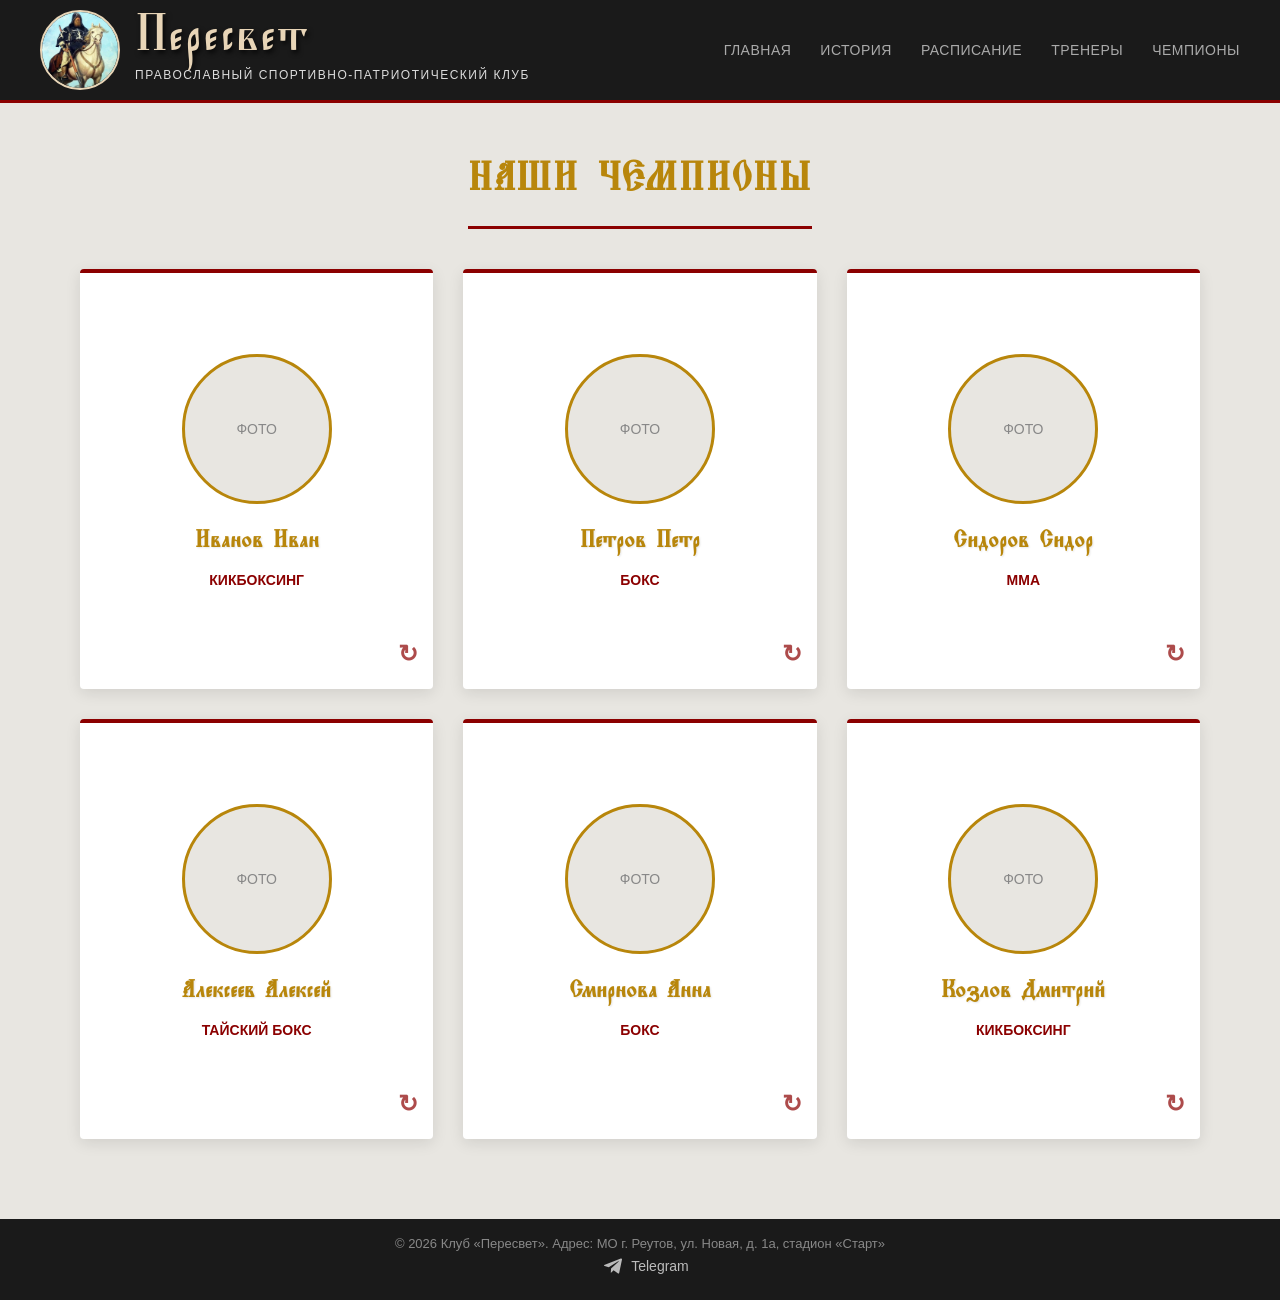
==== pages/champions.html @ cae033c3 "Добавлены страницы тренеров и макет чемпионов с 3D-карточками" ====
<!DOCTYPE html>
<html lang="ru">

<head>
	<meta charset="UTF-8">
	<meta name="viewport" content="width=device-width, initial-scale=1.0">
	<title>Наши чемпионы — Пересвет</title>
	<link rel="stylesheet" href="../css/style.css">
	<link rel="icon" href="../images/favicon.png" type="image/png">
</head>

<body>

	<header class="header">
		<div class="container header__inner">
			<a href="../index.html" class="logo">
				<img src="../images/logotype.webp" alt="Пересвет" class="logo__img">
				<div class="logo__text">
					<span class="logo__title">Пересвет</span>
					<span class="logo__subtitle">Православный спортивно-патриотический клуб</span>
				</div>
			</a>
			<nav class="nav">
				<a href="../index.html">Главная</a>
				<a href="history.html">История</a>
				<a href="schedule.html">Расписание</a>
				<a href="coaches.html">Тренеры</a>
				<a href="champions.html">Чемпионы</a>
			</nav>
		</div>
	</header>

	<main>
		<section class="page-content">
			<div class="container">
				<h1 class="page-title">Наши чемпионы</h1>

				<div class="champions-grid">
					<!-- Чемпион 1 -->
					<div class="flip-card">
						<div class="flip-card__inner">
							<div class="flip-card__front">
								<div class="coach-card__img-placeholder"><span>Фото</span></div>
								<h3 class="coach-card__name">Иванов Иван</h3>
								<div class="coach-card__role">Кикбоксинг</div>
								<div class="flip-icon">↻</div>
							</div>
							<div class="flip-card__back">
								<h3 class="coach-card__name" style="color: #e8d5b7;">Достижения</h3>
								<p class="flip-card__desc">Мастер спорта России. Победитель Первенства Европы 2022 года. Многократный
									чемпион Московской области.</p>
							</div>
						</div>
					</div>

					<!-- Чемпион 2 -->
					<div class="flip-card">
						<div class="flip-card__inner">
							<div class="flip-card__front">
								<div class="coach-card__img-placeholder"><span>Фото</span></div>
								<h3 class="coach-card__name">Петров Петр</h3>
								<div class="coach-card__role">Бокс</div>
								<div class="flip-icon">↻</div>
							</div>
							<div class="flip-card__back">
								<h3 class="coach-card__name" style="color: #e8d5b7;">Достижения</h3>
								<p class="flip-card__desc">Победитель Всероссийского турнира среди юниоров. Обладатель Кубка
									Губернатора.</p>
							</div>
						</div>
					</div>

					<!-- Чемпион 3 -->
					<div class="flip-card">
						<div class="flip-card__inner">
							<div class="flip-card__front">
								<div class="coach-card__img-placeholder"><span>Фото</span></div>
								<h3 class="coach-card__name">Сидоров Сидор</h3>
								<div class="coach-card__role">ММА</div>
								<div class="flip-icon">↻</div>
							</div>
							<div class="flip-card__back">
								<h3 class="coach-card__name" style="color: #e8d5b7;">Достижения</h3>
								<p class="flip-card__desc">Призер чемпионата ЦФО по смешанным единоборствам. Профессиональный боец.</p>
							</div>
						</div>
					</div>

					<!-- Чемпион 4 -->
					<div class="flip-card">
						<div class="flip-card__inner">
							<div class="flip-card__front">
								<div class="coach-card__img-placeholder"><span>Фото</span></div>
								<h3 class="coach-card__name">Алексеев Алексей</h3>
								<div class="coach-card__role">Тайский бокс</div>
								<div class="flip-icon">↻</div>
							</div>
							<div class="flip-card__back">
								<h3 class="coach-card__name" style="color: #e8d5b7;">Достижения</h3>
								<p class="flip-card__desc">Чемпион Московской области по тайскому боксу. Имеет более 20 профессиональных
									боев.</p>
							</div>
						</div>
					</div>

					<!-- Чемпион 5 -->
					<div class="flip-card">
						<div class="flip-card__inner">
							<div class="flip-card__front">
								<div class="coach-card__img-placeholder"><span>Фото</span></div>
								<h3 class="coach-card__name">Смирнова Анна</h3>
								<div class="coach-card__role">Бокс</div>
								<div class="flip-icon">↻</div>
							</div>
							<div class="flip-card__back">
								<h3 class="coach-card__name" style="color: #e8d5b7;">Достижения</h3>
								<p class="flip-card__desc">Абсолютная чемпионка региона. Участница всероссийских соревнований.</p>
							</div>
						</div>
					</div>

					<!-- Чемпион 6 -->
					<div class="flip-card">
						<div class="flip-card__inner">
							<div class="flip-card__front">
								<div class="coach-card__img-placeholder"><span>Фото</span></div>
								<h3 class="coach-card__name">Козлов Дмитрий</h3>
								<div class="coach-card__role">Кикбоксинг</div>
								<div class="flip-icon">↻</div>
							</div>
							<div class="flip-card__back">
								<h3 class="coach-card__name" style="color: #e8d5b7;">Достижения</h3>
								<p class="flip-card__desc">Обладатель черного пояса. Победитель международного турнира в категории до 75
									кг.</p>
							</div>
						</div>
					</div>
				</div>

			</div>
		</section>
	</main>

	<footer class="footer">
		<div class="container">
			<p>© 2026 Клуб «Пересвет». Адрес: МО г. Реутов, ул. Новая, д. 1а, стадион «Старт»</p>
			<a href="https://t.me/peresvet_reutov" class="social-link" aria-label="Telegram" title="Мы в Telegram"
				target="_blank">
				<svg viewBox="0 0 24 24" width="24" height="24" fill="currentColor">
					<path
						d="M9.78 18.65l.28-4.23 7.68-6.92c.34-.31-.07-.46-.52-.19L7.74 13.3 3.64 12c-.88-.25-.89-.86.2-1.3l15.97-6.16c.73-.33 1.43.18 1.15 1.3l-2.72 12.81c-.19.91-.74 1.13-1.5.71L12.6 16.3l-1.99 1.93c-.23.23-.42.42-.83.42z" />
				</svg>
				<span>Telegram</span>
			</a>
		</div>
	</footer>

	<script src="../js/script.js"></script>
</body>

</html>
---- css/style.css ----
/* =========================================
   1. ПОДКЛЮЧЕНИЕ ШРИФТОВ
   ========================================= */
@font-face {
    font-family: 'Fedorovsk';
    src: url('../fonts/FedorovskUnicode.otf') format('opentype');
}

@font-face {
    font-family: 'Ponomar';
    src: url('../fonts/PonomarUnicode.otf') format('opentype');
}

/* =========================================
   2. БАЗОВЫЕ НАСТРОЙКИ И СБРОС
   ========================================= */
* {
    margin: 0;
    padding: 0;
    box-sizing: border-box;
}

body {
    font-family: 'PT Serif', 'Georgia', serif;
    line-height: 1.6;
    color: #222;
    background-color: #e8e6e1; /* Каменный фон */
    display: flex;
    flex-direction: column;
    min-height: 100vh;
}

main {
    flex: 1; /* Прижимает футер к низу */
}

.container {
    max-width: 100%; /* Растягиваем на всю ширину для шапки */
    margin: 0 auto;
    padding: 0 40px; /* Отступы от краев экрана */
}

/* Ограничиваем ширину контента для внутренних блоков, чтобы текст не растягивался на весь экран */
.hero__inner,
.page-content .container,
.history-preview .container {
    max-width: 1200px;
    margin: 0 auto;
}

/* =========================================
   3. ШАПКА САЙТА (HEADER)
   ========================================= */
.header {
    background-color: #1a1a1a; /* Почти черный */
    color: #fff;
    padding: 10px 0;
    border-bottom: 3px solid #8b0000; /* Бордовый акцент */
}

.header .container {
    max-width: 100%;
    padding: 0 40px;
}

.header__inner {
    display: flex;
    justify-content: space-between; /* Логотип влево, меню вправо */
    align-items: center;
    width: 100%;
}

/* Логотип */
.logo {
    display: flex;
    align-items: center;
    gap: 15px;
    text-decoration: none;
}

.logo__img {
    width: 80px;
    height: 80px;
    object-fit: cover;
    border-radius: 50%;
    border: 2px solid #e8d5b7; /* Тонкая золотистая окантовка */
    object-position: center 20%; /* Опускаем картинку, чтобы было видно голову */
}

.logo__text {
    display: flex;
    flex-direction: column;
    justify-content: center;
}

.logo__title {
    font-family: 'Ponomar', serif;
    font-size: 48px;
    line-height: 1;
    letter-spacing: 1px;
    color: #e8d5b7; /* Слоновая кость */
    text-shadow: 2px 3px 5px rgba(0, 0, 0, 0.8);
}

.logo__subtitle {
    font-family: Arial, sans-serif;
    font-size: 12px;
    color: #dcdcdc;
    text-transform: uppercase;
    letter-spacing: 1.5px;
    margin-top: 4px;
}

/* Навигация */
.nav a {
    font-family: Arial, sans-serif;
    color: #aaa;
    text-decoration: none;
    margin-left: 25px;
    font-size: 14px;
    text-transform: uppercase;
    letter-spacing: 0.5px;
    transition: color 0.3s;
}

.nav a:hover {
    color: #fff;
}

/* =========================================
   4. ГЛАВНЫЙ ЭКРАН (HERO)
   ========================================= */
.hero {
    padding: 60px 0;
    display: flex;
    justify-content: center;
}

.hero__inner {
    display: flex;
    justify-content: center;
    align-items: center;
    width: 100%;
}

/* Девиз на фоне ринга */
.hero__motto {
    font-family: 'Ponomar', 'PT Serif', serif;
    font-size: 48px;
    line-height: 1.4;
    color: #ffffff;
    font-weight: normal;
    text-transform: uppercase;
    letter-spacing: 2px;
    text-align: center;
    
    background-image: url('../images/ring-bg.jpg');
    background-size: cover;
    background-position: center;
    background-repeat: no-repeat;
    padding: 80px 120px;
    max-width: 1000px;
    width: 100%;
    
    border-top: 4px solid #8b0000;
    border-bottom: 4px solid #8b0000;
    box-shadow: 0 10px 30px rgba(0, 0, 0, 0.5);
    text-shadow: 3px 3px 8px rgba(0, 0, 0, 0.9);
}

/* =========================================
   5. БЛОК ИСТОРИИ НА ГЛАВНОЙ
   ========================================= */
.history-preview {
    padding: 60px 0;
    background-color: #fff;
    border-top: 1px solid #ddd;
}

.section-title {
    font-family: 'Ponomar', serif;
    font-size: 28px;
    color: #b8860b; /* Темно-золотой */
    text-align: center;
    text-transform: uppercase;
    letter-spacing: 1.5px;
    margin-bottom: 25px;
    display: inline-block;
    border-bottom: 2px solid #8b0000;
    padding-bottom: 10px;
}

/* Центрирование заголовка секции в блоке истории */
.history-preview .container {
    text-align: center;
}

.history-content {
    width: 100%;
    margin: 0 auto;
    font-family: 'PT Serif', 'Georgia', serif;
    font-size: 20px;
    line-height: 1.4;
    color: #333;
    text-align: justify;
    /* Возвращаем выравнивание тексту */
    text-align-last: left; 
}

.history-content p {
    margin-bottom: 15px;
}

/* Кнопка */
.btn {
    display: inline-block;
    margin-top: 20px;
    padding: 12px 30px;
    background-color: #8b0000;
    color: #fff;
    text-decoration: none;
    font-family: Arial, sans-serif;
    font-size: 14px;
    text-transform: uppercase;
    letter-spacing: 1px;
    border: 2px solid #8b0000;
    transition: all 0.3s ease;
}

.btn:hover {
    background-color: transparent;
    color: #8b0000;
}

/* =========================================
   6. ВНУТРЕННИЕ СТРАНИЦЫ (ИСТОРИЯ, РАСПИСАНИЕ)
   ========================================= */
.page-content {
    padding: 50px 0;
}

/* Заголовки внутренних страниц */
.page-title {
    font-family: 'Ponomar', serif;
    font-size: 36px;
    color: #b8860b; /* Темно-золотой */
    text-align: center;
    text-transform: uppercase;
    letter-spacing: 2px;
    margin-bottom: 40px;
    border-bottom: 3px solid #8b0000;
    padding-bottom: 15px;
    display: inline-block;
}

/* Центрирование заголовка страницы */
.page-content .container {
    text-align: center;
}

/* Возвращаем выравнивание всему контенту ниже заголовка */
.page-content .container > *:not(.page-title) {
    text-align: left;
}

/* =========================================
   7. РАСПИСАНИЕ (СЕТКА КАРТОЧЕК)
   ========================================= */
.schedule-grid {
    display: grid;
    grid-template-columns: repeat(auto-fit, minmax(300px, 1fr));
    gap: 25px;
    margin-bottom: 30px;
    text-align: left; /* Возвращаем текст в карточках влево */
}

.schedule-card {
    background-color: #fff;
    border-left: 6px solid #8b0000;
    padding: 25px;
    box-shadow: 0 4px 15px rgba(0, 0, 0, 0.06);
    transition: transform 0.3s ease, box-shadow 0.3s ease;
}

.schedule-card:hover {
    transform: translateY(-3px);
    box-shadow: 0 8px 20px rgba(0, 0, 0, 0.1);
}

.schedule-card__title {
    font-family: 'Ponomar', serif;
    font-size: 24px;
    color: #b8860b; /* Темно-золотой вместо мрачного #2b2b2b */
    margin-bottom: 5px;
    text-transform: uppercase;
    letter-spacing: 1px;
		/* Легкая тень для объема */
    text-shadow: 1px 1px 2px rgba(0, 0, 0, 0.2); 
}

.schedule-card__desc {
    font-family: Arial, sans-serif;
    font-size: 14px;
    color: #8b0000;
    font-weight: bold;
    margin-bottom: 20px;
    text-transform: uppercase;
}

.schedule-card__days {
    list-style: none;
    padding: 0;
    margin: 0;
}

.schedule-card__days li {
    font-family: 'PT Serif', 'Georgia', serif;
    font-size: 17px;
    color: #444;
    padding: 10px 0;
    border-bottom: 1px solid #eee;
    display: flex;
    justify-content: space-between;
    align-items: center;
}

.schedule-card__days li:last-child {
    border-bottom: none;
}

.schedule-card__days li span {
    font-family: Arial, sans-serif;
    font-weight: bold;
    color: #2b2b2b;
    font-size: 18px;
}

.schedule-note {
    font-family: Arial, sans-serif;
    font-size: 14px;
    color: #666;
    font-style: italic;
    margin-top: 20px;
    text-align: center;
}

/* =========================================
   9. ТРЕНЕРСКИЙ СОСТАВ
   ========================================= */
.coaches-grid {
    display: grid;
    grid-template-columns: repeat(auto-fit, minmax(300px, 1fr));
    gap: 30px;
    margin-bottom: 30px;
}

.coach-card {
    background-color: #fff;
    padding: 30px 20px;
    text-align: center;
    box-shadow: 0 4px 15px rgba(0, 0, 0, 0.06);
    border-top: 4px solid #8b0000; /* Бордовая полоса сверху */
    transition: transform 0.3s ease, box-shadow 0.3s ease;
    display: flex;
    flex-direction: column;
    align-items: center;
}

.coach-card:hover {
    transform: translateY(-5px);
    box-shadow: 0 8px 25px rgba(0, 0, 0, 0.1);
}

/* Заглушка для фото */
.coach-card__img-placeholder {
    width: 150px;
    height: 150px;
    background-color: #e8e6e1; /* Цвет фона сайта */
    border-radius: 50%; /* Круглая форма */
    display: flex;
    justify-content: center;
    align-items: center;
    margin-bottom: 20px;
    border: 3px solid #b8860b; /* Золотистая окантовка */
    color: #888;
    font-family: Arial, sans-serif;
    font-size: 14px;
    text-transform: uppercase;
}

/* Если добавишь реальное фото, используй этот класс */
.coach-card__img {
    width: 150px;
    height: 150px;
    object-fit: cover;
    border-radius: 50%;
    border: 3px solid #b8860b;
    margin-bottom: 20px;
}

.coach-card__name {
    font-family: 'Ponomar', serif;
    font-size: 22px;
    color: #b8860b; /* Темно-золотой */
    margin-bottom: 10px;
    text-shadow: 1px 1px 2px rgba(0, 0, 0, 0.1);
}

.coach-card__role {
    font-family: Arial, sans-serif;
    font-size: 14px;
    font-weight: bold;
    color: #8b0000; /* Бордовый */
    margin-bottom: 15px;
    text-transform: uppercase;
}

.coach-card__desc {
    font-family: 'PT Serif', 'Georgia', serif;
    font-size: 16px;
    color: #444;
    line-height: 1.5;
		text-align: justify;
}

/* =========================================
   10. КАРТОЧКИ-ПЕРЕВЕРТЫШИ (FLIP CARDS)
   ========================================= */
.flip-card {
    background-color: transparent;
    width: 100%;
    height: 400px; /* Фиксированная высота, чтобы карточки были ровными */
    perspective: 1000px; /* Создает 3D-эффект глубины */
    cursor: pointer;
}

.flip-card__inner {
    position: relative;
    width: 100%;
    height: 100%;
    text-align: center;
    transition: transform 0.6s; /* Плавность переворота */
    transform-style: preserve-3d; /* Сохраняет 3D-пространство для дочерних элементов */
}

/* Эффект при наведении на десктопе */
.flip-card:hover .flip-card__inner {
    transform: rotateY(180deg);
}

/* Эффект при клике на мобильных (добавляется через JS) */
.flip-card.is-flipped .flip-card__inner {
    transform: rotateY(180deg);
}

/* Общие стили для обеих сторон */
.flip-card__front, 
.flip-card__back {
    position: absolute;
    width: 100%;
    height: 100%;
    -webkit-backface-visibility: hidden; /* Скрывает обратную сторону в Safari */
    backface-visibility: hidden; /* Скрывает обратную сторону */
    display: flex;
    flex-direction: column;
    align-items: center;
    justify-content: center;
    padding: 20px;
    box-shadow: 0 4px 15px rgba(0, 0, 0, 0.1);
}

/* Лицевая сторона (светлая) */
.flip-card__front {
    background-color: #fff;
    border-top: 4px solid #8b0000;
    border-radius: 4px;
}

/* Обратная сторона (темная) */
.flip-card__back {
    background-color: #1a1a1a; /* Цвет шапки */
    color: #fff;
    transform: rotateY(180deg); /* Изначально развернута от нас */
    border-top: 4px solid #b8860b; /* Золотая полоса сверху */
}

.flip-card__desc {
    font-family: 'PT Serif', 'Georgia', serif;
    font-size: 16px;
    line-height: 1.6;
    text-align: justify;
    color: #ddd;
    margin-top: 15px;
}

/* Значок поворота на лицевой стороне */
.flip-icon {
    position: absolute;
    bottom: 15px;
    right: 15px;
    font-size: 24px;
    color: #8b0000;
    font-weight: bold;
    opacity: 0.7;
    transition: transform 0.3s;
}

.flip-card:hover .flip-icon {
    transform: rotate(180deg);
    opacity: 1;
}

/* =========================================
   11. СЕТКА ДЛЯ ЧЕМПИОНОВ
   ========================================= */
.champions-grid {
    display: grid;
    grid-template-columns: repeat(auto-fit, minmax(300px, 1fr));
    gap: 30px;
    margin-bottom: 30px;
}

/* Немного корректируем высоту карточки для длинного текста */
.champions-grid .flip-card {
    height: 420px; 
}

/* Уменьшаем размер шрифта описания на обратной стороне, чтобы влезло больше текста */
.flip-card__desc {
    font-size: 15px; 
    line-height: 1.5;
}

/* =========================================
   8. ПОДВАЛ (FOOTER)
   ========================================= */
.footer {
    background-color: #1a1a1a;
    color: #888;
    padding: 15px 0;
    text-align: center;
    font-family: Arial, sans-serif;
    font-size: 13px;
}

.social-link {
    display: inline-flex;
    align-items: center;
    justify-content: center;
    gap: 6px;
    margin-left: 10px;
    color: #bbb;
    text-decoration: none;
    font-size: 14px;
    transition: color 0.3s ease, transform 0.3s ease;
}

.social-link:hover {
    color: #fff;
    transform: scale(1.05);
}
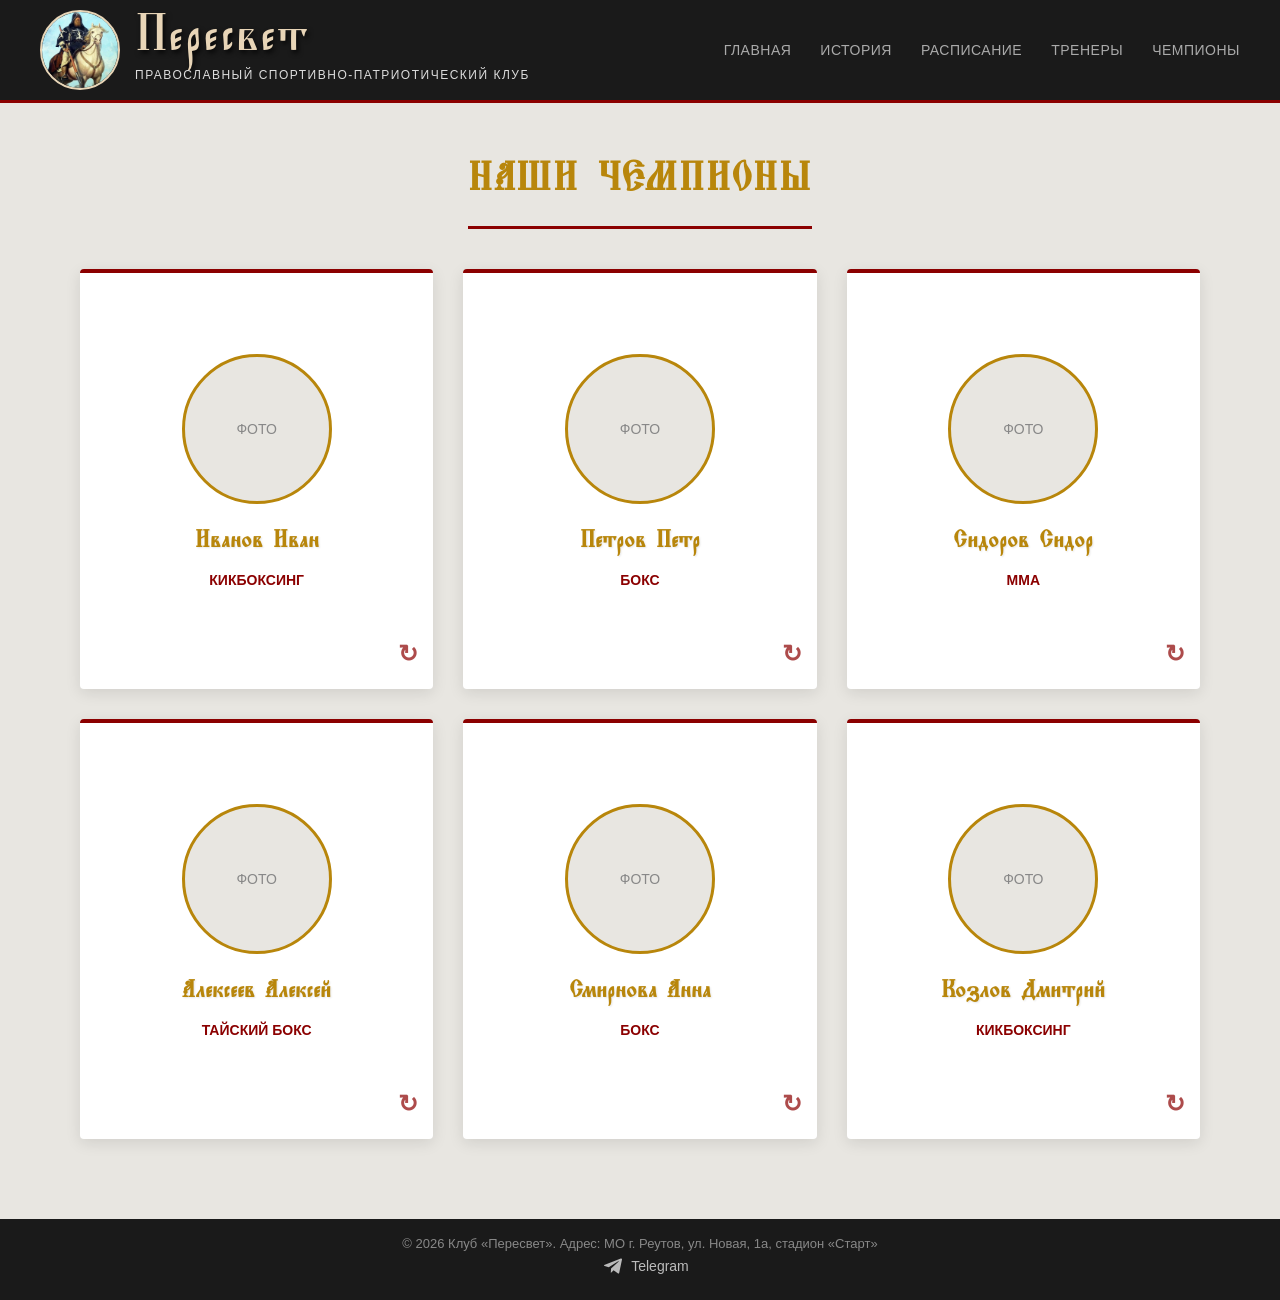
==== commit 1a7ab145: "Адаптивность: настроена мобильная версия шапки, меню и сеток" ====
--- a/pages/champions.html
+++ b/pages/champions.html
@@ -143,7 +143,7 @@
 
 	<footer class="footer">
 		<div class="container">
-			<p>© 2026 Клуб «Пересвет». Адрес: МО г. Реутов, ул. Новая, д. 1а, стадион «Старт»</p>
+			<p>© 2026 Клуб «Пересвет». Адрес: МО г. Реутов, ул. Новая, 1а, стадион «Старт»</p>
 			<a href="https://t.me/peresvet_reutov" class="social-link" aria-label="Telegram" title="Мы в Telegram"
 				target="_blank">
 				<svg viewBox="0 0 24 24" width="24" height="24" fill="currentColor">
--- a/css/style.css
+++ b/css/style.css
@@ -558,4 +558,98 @@
 .social-link:hover {
     color: #fff;
     transform: scale(1.05);
+}
+
+/* =========================================
+   12. АДАПТИВНОСТЬ (МОБИЛЬНАЯ ВЕРСИЯ)
+   ========================================= */
+
+/* Для планшетов и телефонов (ширина меньше 992px) */
+@media (max-width: 992px) {
+    /* Шапка */
+    .header__inner {
+        flex-direction: column; /* Ставим логотип и меню друг под другом */
+        gap: 15px;
+        padding-bottom: 15px;
+    }
+
+    .nav {
+        display: flex;
+        flex-wrap: wrap; /* Позволяем ссылкам переноситься на новую строку */
+        justify-content: center;
+        gap: 15px;
+    }
+
+    .nav a {
+        margin-left: 0; /* Убираем отступ слева, так как используем gap */
+        font-size: 13px; /* Чуть уменьшаем шрифт меню */
+    }
+
+    /* Девиз на ринге */
+    .hero__motto {
+        font-size: 32px; /* Уменьшаем текст */
+        padding: 40px 20px; /* Уменьшаем отступы */
+        letter-spacing: 1px;
+    }
+}
+
+/* Для телефонов (ширина меньше 768px) */
+@media (max-width: 768px) {
+    /* Контейнеры делаем чуть уже по краям */
+    .container {
+        padding: 0 15px;
+    }
+    
+    .header .container,
+    .page-content .container {
+        padding: 0 15px;
+    }
+
+    /* Логотип */
+    .logo {
+        flex-direction: column; /* Картинка над текстом */
+        text-align: center;
+        gap: 10px;
+    }
+    
+    .logo__img {
+        width: 70px;
+        height: 70px;
+    }
+
+    .logo__title {
+        font-size: 36px; /* Уменьшаем заголовок */
+    }
+
+    /* Меню */
+    .nav a {
+        font-size: 12px;
+        margin: 0 5px;
+    }
+
+    /* Девиз */
+    .hero__motto {
+        font-size: 24px; /* Еще меньше для телефона */
+        padding: 30px 15px;
+        border-top: 3px solid #8b0000;
+        border-bottom: 3px solid #8b0000;
+    }
+
+    /* Заголовки страниц */
+    .page-title {
+        font-size: 26px;
+        margin-bottom: 25px;
+    }
+
+    /* Сетки (тренеры, чемпионы, расписание) */
+    .coaches-grid, 
+    .champions-grid, 
+    .schedule-grid {
+        grid-template-columns: 1fr; /* Всегда одна колонка на телефоне */
+    }
+
+    /* Текст истории */
+    .history-content {
+        font-size: 18px; /* Чуть уменьшаем, чтобы не было слишком крупно */
+    }
 }
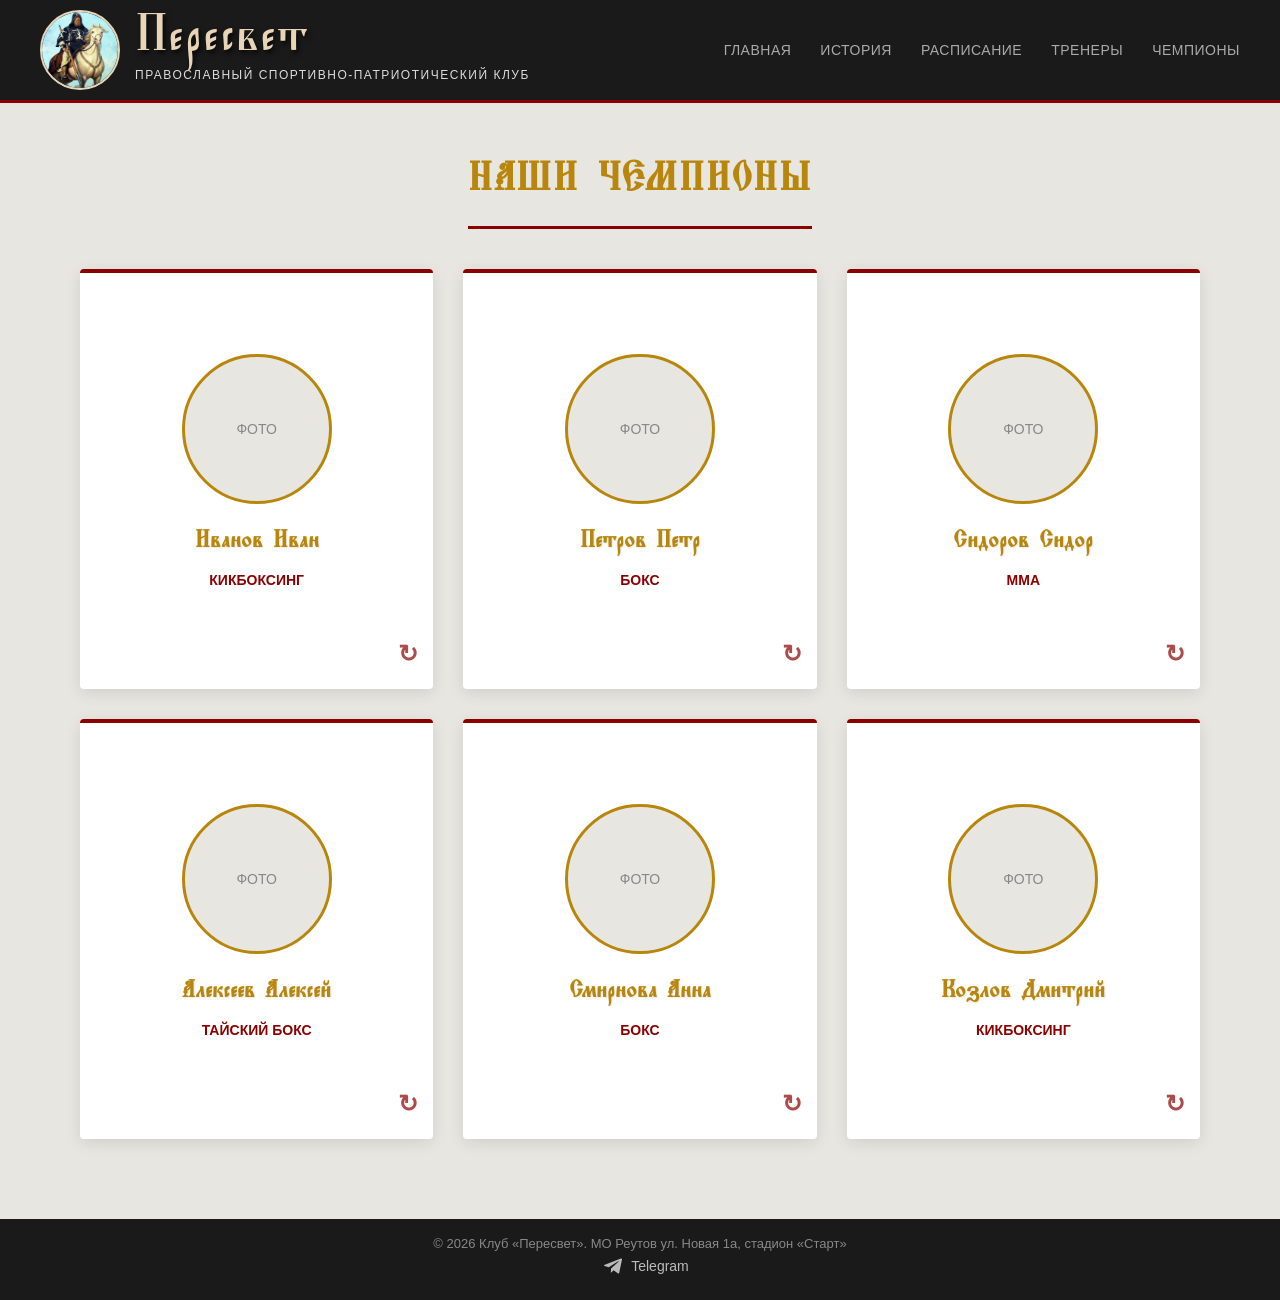
==== commit 6f0f9a4e: "Адаптивность: адрес в футере защищен от некрасивых переносов" ====
--- a/pages/champions.html
+++ b/pages/champions.html
@@ -143,7 +143,7 @@
 
 	<footer class="footer">
 		<div class="container">
-			<p>© 2026 Клуб «Пересвет». Адрес: МО г. Реутов, ул. Новая, 1а, стадион «Старт»</p>
+			<p>© 2026 Клуб&nbsp;«Пересвет». МО&nbsp;Реутов ул.&nbsp;Новая&nbsp;1а, стадион&nbsp;«Старт»</p>
 			<a href="https://t.me/peresvet_reutov" class="social-link" aria-label="Telegram" title="Мы в Telegram"
 				target="_blank">
 				<svg viewBox="0 0 24 24" width="24" height="24" fill="currentColor">
